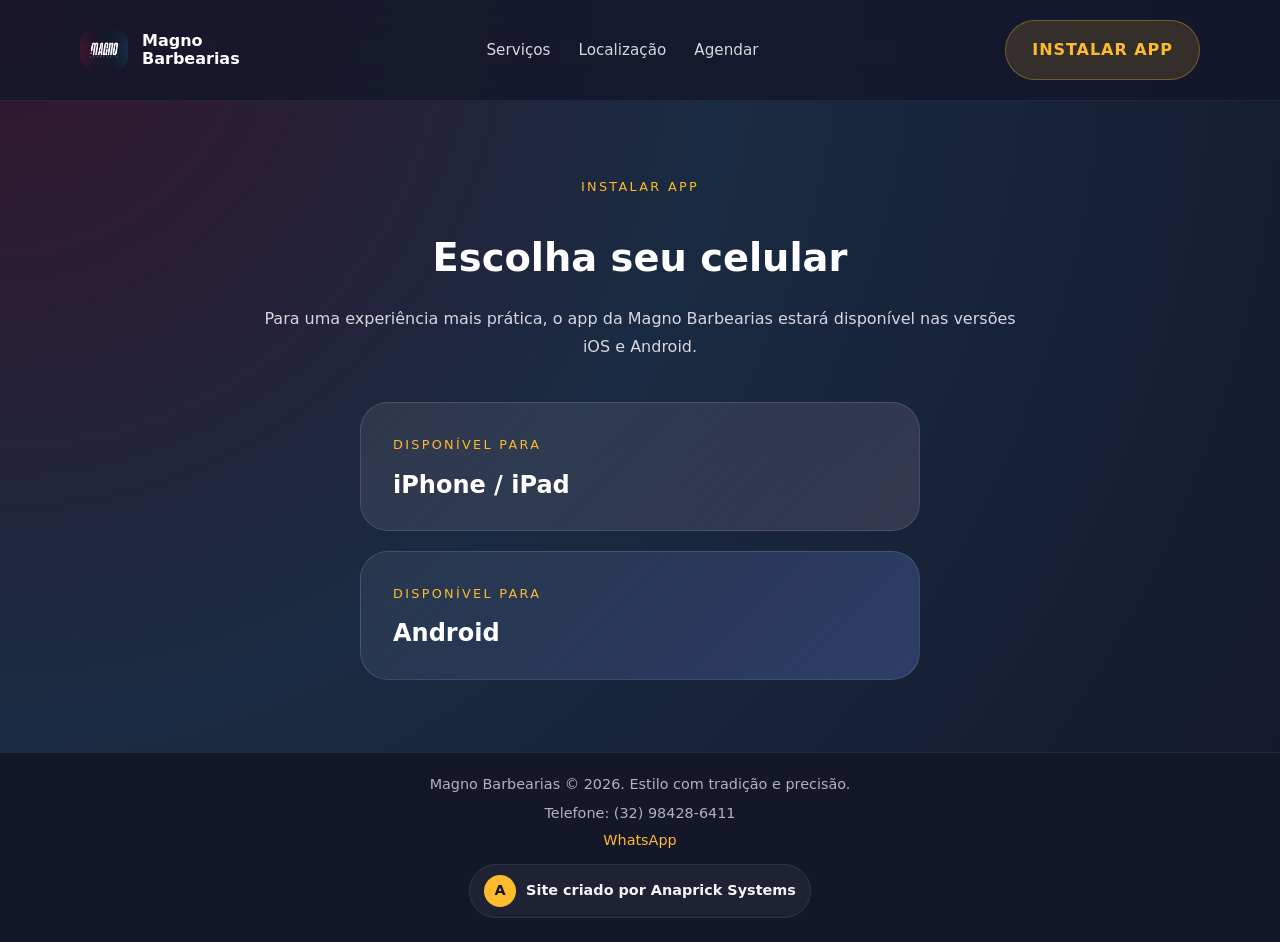
==== install.html @ ad115ac0 "Criação do js" ====
<!DOCTYPE html>
<html lang="pt-BR">
<head>
    <meta charset="UTF-8">
    <meta name="viewport" content="width=device-width, initial-scale=1.0">
    <title>Instalar App | Magno Barbearias</title>
    <link rel="stylesheet" href="styles.css">
</head>
<body>
    <header class="site-header">
        <div class="container header__inner">
            <a class="brand" href="index.html">
                <img src="img/Perfil Nome escuro.jpg" alt="Logo Magno Barbearias" class="brand__logo">
                <span>
                    <strong>Magno</strong><br>
                    Barbearias
                </span>
            </a>
            <nav class="nav">
                <a href="index.html#servicos">Serviços</a>
                <a href="index.html#localizacao">Localização</a>
                <a href="index.html#agenda">Agendar</a>
            </nav>
            <a class="button button--nav" href="install.html">Instalar App</a>
        </div>
    </header>

    <main class="container">
        <section class="section section--download">
            <div class="section__header section__header--center">
                <span class="eyebrow">Instalar App</span>
                <h2>Escolha seu celular</h2>
                <p>Para uma experiência mais prática, o app da Magno Barbearias estará disponível nas versões iOS e Android.</p>
            </div>
            <div class="download-grid single-column">
                <a class="download-card download-card--apple" href="#" target="_blank" rel="noreferrer noopener">
                    <span>Disponível para</span>
                    <strong>iPhone / iPad</strong>
                </a>
                <a class="download-card download-card--google" href="#" target="_blank" rel="noreferrer noopener">
                    <span>Disponível para</span>
                    <strong>Android</strong>
                </a>
            </div>
        </section>
    </main>

    <footer class="footer">
        <div class="container footer__content">
            <div class="footer__info">
                <p class="footer__text">Magno Barbearias © <span id="year">2026</span>. Estilo com tradição e precisão.</p>
                <div class="footer__contact">
                    <span>Telefone: (32) 98428-6411</span>
                    <a class="footer__link" href="https://wa.me/5532984286411" target="_blank" rel="noreferrer noopener">WhatsApp</a>
                </div>
            </div>
            <a class="made-by" href="https://anapricksystems.com" target="_blank" rel="noreferrer noopener">
                <span class="made-by__logo">A</span>
                <span>Site criado por Anaprick Systems</span>
            </a>
        </div>
    </footer>
</body>
</html>
---- styles.css ----
* {
    box-sizing: border-box;
}

html,
body {
    margin: 0;
    padding: 0;
    min-height: 100%;
    font-family: "Inter", system-ui, -apple-system, BlinkMacSystemFont, "Segoe UI", sans-serif;
    color: #f6f4f8;
    background: radial-gradient(circle at top left, #34162d 0%, #192b42 45%, #14162a 100%);
}

body {
    line-height: 1.6;
}

a {
    color: inherit;
    text-decoration: none;
}

button,
input,
select,
textarea {
    font: inherit;
}

.container {
    width: min(1120px, calc(100% - 32px));
    margin: 0 auto;
}

.site-header {
    position: sticky;
    top: 0;
    z-index: 20;
    backdrop-filter: blur(18px);
    background: rgba(20, 22, 42, 0.82);
    border-bottom: 1px solid rgba(255, 255, 255, 0.06);
}

.header__inner {
    display: flex;
    align-items: center;
    justify-content: space-between;
    gap: 24px;
    padding: 20px 0;
}

.brand {
    display: inline-flex;
    align-items: center;
    gap: 14px;
    color: #fff;
    font-weight: 700;
    line-height: 1.1;
}

.brand__logo {
    width: 48px;
    height: 48px;
    border-radius: 18px;
    display: grid;
    place-items: center;
    color: #14162a;
    font-size: 1.25rem;
}

.nav {
    display: flex;
    align-items: center;
    gap: 28px;
    font-size: 0.95rem;
    color: #d9d6e0;
}

.nav a {
    transition: color 0.2s ease;
}

.nav a:hover {
    color: #fdbb2d;
}

.button--nav {
    padding: 12px 20px;
    background: rgba(253, 187, 45, 0.14);
    color: #fdbb2d;
    border: 1px solid rgba(253, 187, 45, 0.32);
    border-radius: 999px;
    font-weight: 700;
}

.hero {
    position: relative;
    padding: 96px 0 72px;
    overflow: hidden;
}

.hero__overlay {
    position: absolute;
    inset: 0;
    background: radial-gradient(circle at top left, rgba(255, 187, 45, 0.16), transparent 35%),
                radial-gradient(circle at bottom right, rgba(255, 255, 255, 0.08), transparent 28%),
                linear-gradient(180deg, rgba(20, 22, 42, 0.92), rgba(18, 17, 36, 0.96));
    z-index: 0;
}

.hero__content {
    position: relative;
    display: grid;
    grid-template-columns: 1.25fr 0.95fr;
    gap: 32px;
    align-items: center;
    min-height: 520px;
    z-index: 1;
}

.hero__copy {
    max-width: 620px;
}

.hero__copy h1 {
    margin: 0 0 20px;
    font-size: clamp(3rem, 5vw, 4.5rem);
    line-height: 0.95;
}

.hero__text {
    margin: 0 0 32px;
    color: #d9d6e0;
    font-size: 1.05rem;
    max-width: 560px;
}

.hero__actions {
    display: flex;
    flex-wrap: wrap;
    gap: 16px;
}

.button {
    display: inline-flex;
    align-items: center;
    justify-content: center;
    padding: 16px 26px;
    border-radius: 999px;
    text-transform: uppercase;
    font-weight: 700;
    letter-spacing: 0.06em;
    transition: transform 0.2s ease, box-shadow 0.2s ease, background 0.2s ease;
}

.button:hover {
    transform: translateY(-2px);
}

.button--primary {
    background: #fdbb2d;
    color: #14162a;
    box-shadow: 0 20px 40px rgba(253, 187, 45, 0.22);
}

.button--secondary {
    background: rgba(255,255,255,0.08);
    border: 1px solid rgba(255,255,255,0.18);
    color: #fff;
}

.button--large {
    min-width: 220px;
}

.hero__highlights {
    display: grid;
    gap: 20px;
}

.highlight-card {
    padding: 28px;
    border-radius: 24px;
    background: rgba(255,255,255,0.06);
    border: 1px solid rgba(255,255,255,0.12);
}

.highlight__label {
    display: inline-flex;
    padding: 8px 14px;
    border-radius: 999px;
    background: rgba(253, 187, 45, 0.12);
    color: #fdbb2d;
    text-transform: uppercase;
    letter-spacing: 0.12em;
    font-size: 0.75rem;
    margin-bottom: 14px;
}

.highlight-card p {
    margin: 0;
    color: #d9d6e0;
    line-height: 1.8;
}

.eyebrow {
    display: inline-block;
    margin-bottom: 18px;
    color: #fdbb2d;
    letter-spacing: 0.18em;
    text-transform: uppercase;
    font-size: 0.8rem;
}

.eyebrow--small {
    margin-bottom: 10px;
    font-size: 0.72rem;
}

.section {
    padding: 72px 0;
}

/* .section--dark {
    background: linear-gradient(180deg, rgba(20,22,42,0.96), rgba(20,22,42,0.99));
} */

.section--cta {
    padding: 72px 0 88px;
}

.section__header {
    max-width: 760px;
    margin-bottom: 40px;
}

.section__header--center {
    margin-left: auto;
    margin-right: auto;
    text-align: center;
}

.about-grid,
.team-grid {
    display: grid;
    gap: 24px;
}

.about-grid {
    grid-template-columns: repeat(2, minmax(0, 1fr));
}

.hours-layout {
    display: grid;
    grid-template-columns: minmax(0, 1fr) minmax(320px, 560px);
    gap: 32px;
    align-items: center;
}

.hours-layout__content {
    margin-bottom: 0;
}

.hours-card {
    max-width: none;
    padding: 28px;
    background: rgba(255,255,255,0.06);
}

.hours-card__header {
    display: flex;
    align-items: center;
    justify-content: space-between;
    gap: 12px;
    margin-bottom: 20px;
    padding-bottom: 16px;
    border-bottom: 1px solid rgba(255,255,255,0.12);
}

.hours-card__badge {
    display: inline-flex;
    align-items: center;
    justify-content: center;
    padding: 8px 12px;
    border-radius: 999px;
    background: rgba(253, 187, 45, 0.16);
    color: #fdbb2d;
    font-size: 0.8rem;
    font-weight: 700;
    letter-spacing: 0.12em;
    text-transform: uppercase;
}

.hours-card__header p {
    margin: 0;
    color: #d9d6e0;
    font-size: 0.95rem;
}

.hours-list {
    list-style: none;
    margin: 0;
    padding: 0;
    display: grid;
    gap: 12px;
}

.hours-list li {
    display: flex;
    align-items: center;
    justify-content: space-between;
    gap: 16px;
    padding: 12px 14px;
    border-radius: 16px;
    background: rgba(255,255,255,0.04);
    border: 1px solid rgba(255,255,255,0.08);
}

.hours-list span {
    color: #f6f4f8;
    font-weight: 600;
}

.hours-list strong {
    color: #fdbb2d;
    font-weight: 700;
}

.gallery-grid {
    display: grid;
    grid-template-columns: repeat(4, minmax(0, 1fr));
    gap: 20px;
}

.gallery-item {
    min-height: 220px;
    border-radius: 24px;
    background: linear-gradient(135deg, rgba(253, 187, 45, 0.16), rgba(255,255,255,0.06));
    border: 1px solid rgba(255,255,255,0.12);
    display: grid;
    place-items: center;
    color: #f6f4f8;
    font-weight: 700;
    letter-spacing: 0.05em;
    text-transform: uppercase;
}

.team-grid {
    grid-template-columns: repeat(3, minmax(0, 1fr));
}

.team-card {
    text-align: center;
}

.team-avatar {
    width: 84px;
    height: 84px;
    margin: 0 auto 20px;
    border-radius: 50%;
    background: #fdbb2d;
    color: #14162a;
    display: grid;
    place-items: center;
    font-size: 1.5rem;
    font-weight: 800;
}

.team-card h3 {
    margin-bottom: 10px;
}

.team-card p {
    color: #c8c4d6;
}

.section__header--wide {
    max-width: 840px;
}

.section__header h2 {
    margin: 12px 0 16px;
    font-size: clamp(2rem, 3vw, 2.85rem);
    color: #fff;
}

.section__header p {
    margin: 0;
    color: #d9d6e0;
    line-height: 1.8;
}

.grid {
    display: grid;
    gap: 24px;
}

.grid--3 {
    grid-template-columns: repeat(3, minmax(0, 1fr));
}

.card {
    background: rgba(255,255,255,0.05);
    border: 1px solid rgba(255,255,255,0.11);
    border-radius: 28px;
    padding: 32px;
    min-height: 220px;
    transition: transform 0.2s ease, border-color 0.2s ease;
}

.card:hover {
    transform: translateY(-6px);
    border-color: rgba(253,187,45,0.35);
}

.card h3 {
    margin-top: 0;
    margin-bottom: 14px;
    font-size: 1.35rem;
    color: #fff;
}

.card p {
    margin: 0;
    color: #c8c4d6;
    line-height: 1.8;
}

.location-grid {
    display: grid;
    grid-template-columns: minmax(0, 0.95fr) minmax(320px, 1.15fr);
    gap: 24px;
    align-items: stretch;
}

.location-card,
.map-card,
.cta-card {
    background: rgba(255,255,255,0.06);
    border: 1px solid rgba(255,255,255,0.12);
    border-radius: 28px;
    padding: 32px;
}

.location-card {
    display: flex;
    flex-direction: column;
    justify-content: space-between;
    gap: 20px;
}

.location-card h3 {
    margin-top: 0;
    margin-bottom: 12px;
    color: #fdbb2d;
}

.location-card p {
    margin: 0;
    color: #d9d6e0;
    line-height: 1.8;
}

.location-meta {
    display: grid;
    gap: 16px;
}

.location-meta strong {
    display: block;
    color: #fff;
    margin-bottom: 6px;
}

.location-meta span {
    color: #c8c4d6;
    line-height: 1.7;
}

.button--small {
    width: fit-content;
    padding: 12px 18px;
    font-size: 0.85rem;
}

.map-card {
    padding: 0;
    overflow: hidden;
}

.map-link {
    display: block;
    width: 100%;
    height: 100%;
}

.map-iframe {
    width: 100%;
    min-height: 340px;
    border: 0;
    display: block;
    border-radius: 20px;
}

.map-card:hover {
    border-color: rgba(253,187,45,0.35);
}

.nav a.active {
    color: #fdbb2d;
}

.download-grid {
    display: grid;
    grid-template-columns: repeat(2, minmax(0, 1fr));
    gap: 20px;
    margin-top: 24px;
}

.download-grid.single-column {
    grid-template-columns: minmax(0, 560px);
    justify-content: center;
}

.download-card {
    display: grid;
    gap: 16px;
    padding: 32px;
    border-radius: 28px;
    background: rgba(255,255,255,0.06);
    border: 1px solid rgba(255,255,255,0.12);
    transition: transform 0.2s ease, border-color 0.2s ease, background 0.2s ease;
    color: #fff;
    text-decoration: none;
}

.download-card:hover {
    transform: translateY(-6px);
    border-color: rgba(253,187,45,0.35);
    background: rgba(253,187,45,0.08);
}

.download-card span {
    color: #fdbb2d;
    text-transform: uppercase;
    letter-spacing: 0.18em;
    font-size: 0.8rem;
}

.download-card strong {
    font-size: 1.5rem;
    line-height: 1.1;
}

.download-card--apple {
    background: linear-gradient(135deg, rgba(255,255,255,0.08), rgba(60,63,86,0.8));
}

.download-card--google {
    background: linear-gradient(135deg, rgba(255,255,255,0.06), rgba(50,67,113,0.85));
}

.section--download {
    /* background: linear-gradient(180deg, rgba(20,22,42,0.96), rgba(18,17,36,0.98)); */
    padding-top: 72px;
    padding-bottom: 72px;
}

.cta-card {
    display: grid;
    gap: 24px;
}

.cta-actions {
    display: flex;
    flex-wrap: wrap;
    gap: 18px;
}

.small-text {
    margin-top: 20px;
    color: #b4b0c1;
    text-align: center;
}

.footer {
    padding: 20px 0 24px;
    background: #14162a;
    border-top: 1px solid rgba(255,255,255,0.08);
}

.footer__content {
    display: flex;
    flex-direction: column;
    align-items: center;
    justify-content: center;
    gap: 12px;
    color: #b4b0c1;
    text-align: center;
}

.footer__info {
    display: flex;
    flex-direction: column;
    align-items: center;
    gap: 6px;
}

.footer__text,
.footer__contact {
    margin: 0;
    font-size: 0.9rem;
}

.footer__contact {
    display: flex;
    flex-direction: column;
    align-items: center;
    gap: 4px;
}

.footer__link {
    color: #fdbb2d;
}

.made-by {
    display: inline-flex;
    align-items: center;
    justify-content: center;
    gap: 10px;
    color: #f6f4f8;
    font-size: 0.9rem;
    font-weight: 600;
    text-decoration: none;
    padding: 10px 14px;
    border-radius: 999px;
    background: rgba(255,255,255,0.05);
    border: 1px solid rgba(255,255,255,0.08);
    transition: transform 0.2s ease, background 0.2s ease;
}

.made-by:hover {
    transform: translateY(-2px);
    background: rgba(253, 187, 45, 0.12);
}

.made-by__logo {
    width: 32px;
    height: 32px;
    display: grid;
    place-items: center;
    background: #fdbb2d;
    color: #14162a;
    border-radius: 50%;
    font-weight: 800;
}

@media (max-width: 960px) {
    .hero__content,
    .location-grid,
    .footer__content {
        grid-template-columns: 1fr;
    }

    .hero__content {
        grid-template-columns: 1fr;
    }
}

@media (max-width: 760px) {
    .header__inner {
        flex-direction: column;
        align-items: stretch;
    }

    .nav {
        justify-content: space-between;
        flex-wrap: wrap;
        gap: 12px;
    }
}

@media (max-width: 640px) {
    .container {
        width: calc(100% - 24px);
    }

    .button,
    .button--nav {
        width: 100%;
    }

    .hero {
        padding-top: 64px;
    }

    .section {
        padding: 56px 0;
    }

    .section__header h2 {
        font-size: 2rem;
    }
}
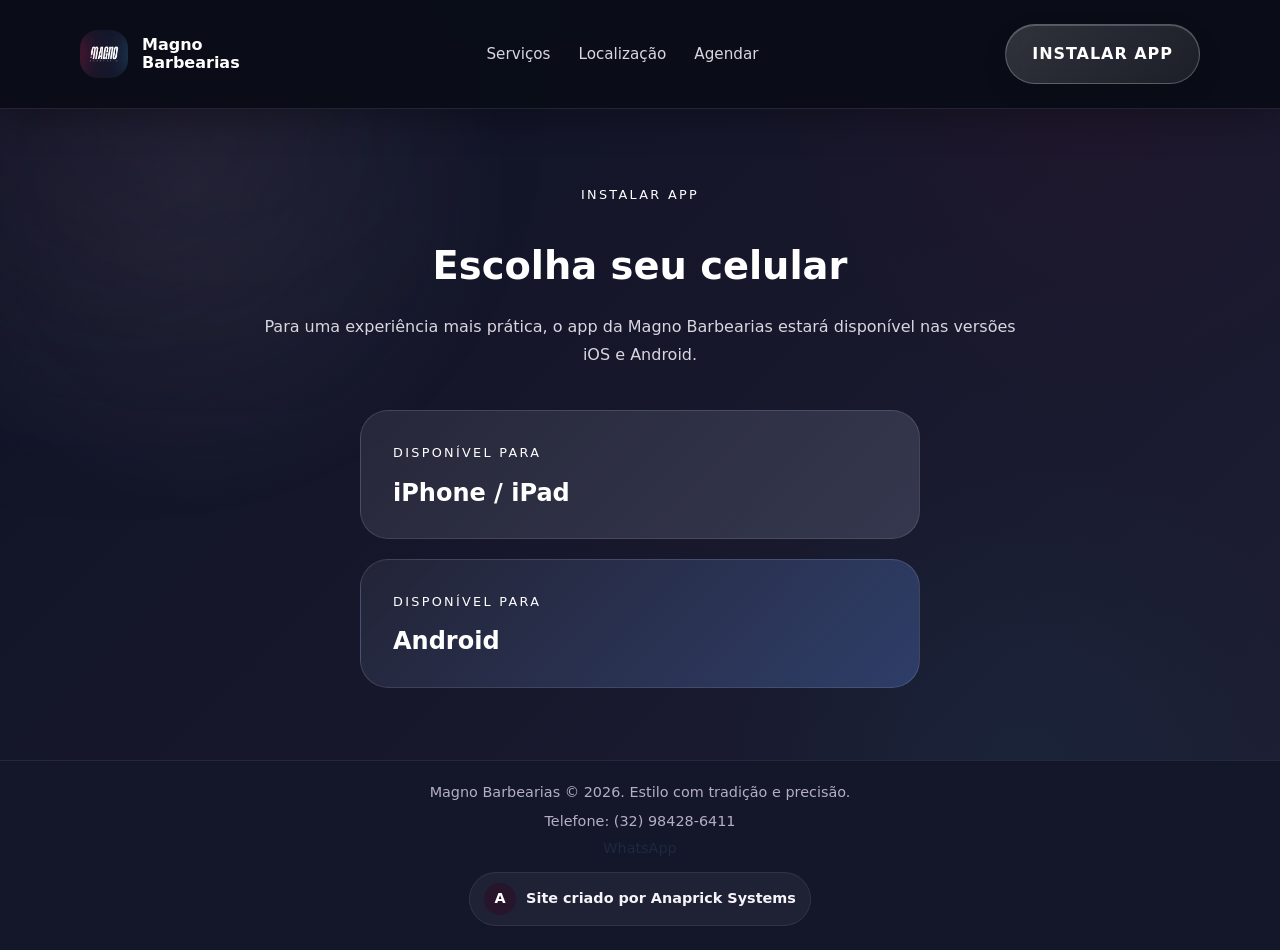
==== commit 22f06566: "Inserção de imagens" ====
--- a/install.html
+++ b/install.html
@@ -33,11 +33,11 @@
                 <p>Para uma experiência mais prática, o app da Magno Barbearias estará disponível nas versões iOS e Android.</p>
             </div>
             <div class="download-grid single-column">
-                <a class="download-card download-card--apple" href="#" target="_blank" rel="noreferrer noopener">
+                <a class="download-card download-card--apple" href="https://apps.apple.com/br/app/appbarber-cliente/id6450795073" target="_blank" rel="noreferrer noopener">
                     <span>Disponível para</span>
                     <strong>iPhone / iPad</strong>
                 </a>
-                <a class="download-card download-card--google" href="#" target="_blank" rel="noreferrer noopener">
+                <a class="download-card download-card--google" href="" target="_blank" rel="noreferrer noopener">
                     <span>Disponível para</span>
                     <strong>Android</strong>
                 </a>
--- a/styles.css
+++ b/styles.css
@@ -2,18 +2,68 @@
     box-sizing: border-box;
 }
 
-html,
+html {
+    scroll-behavior: smooth;
+}
+
+:root {
+    --scroll-y: 0px;
+    --scroll-progress: 0;
+}
+
 body {
     margin: 0;
     padding: 0;
     min-height: 100%;
     font-family: "Inter", system-ui, -apple-system, BlinkMacSystemFont, "Segoe UI", sans-serif;
     color: #f6f4f8;
-    background: radial-gradient(circle at top left, #34162d 0%, #192b42 45%, #14162a 100%);
-}
-
-body {
     line-height: 1.6;
+    overflow-x: hidden;
+    position: relative;
+    background:
+        radial-gradient(circle at 15% 20%, rgba(255,255,255,0.08), transparent 24%),
+        radial-gradient(circle at 85% 10%, rgba(39,21,44,0.5), transparent 24%),
+        radial-gradient(circle at 80% 80%, rgba(26,43,66,0.5), transparent 24%),
+        linear-gradient(135deg, #0f1426 0%, #15162a 40%, #1e1f34 100%);
+}
+
+body::before,
+body::after {
+    content: "";
+    position: fixed;
+    width: 34vw;
+    height: 34vw;
+    border-radius: 50%;
+    filter: blur(110px);
+    opacity: 0.34;
+    pointer-events: none;
+    z-index: 0;
+    animation: drift 16s ease-in-out infinite alternate;
+}
+
+body::after {
+    content: "";
+    position: fixed;
+    inset: 0;
+    background-image: linear-gradient(rgba(255,255,255,0.05) 1px, transparent 1px), linear-gradient(90deg, rgba(255,255,255,0.05) 1px, transparent 1px);
+    background-size: 36px 36px;
+    mask-image: linear-gradient(180deg, rgba(0,0,0,0.85), transparent);
+    opacity: 0.18;
+    pointer-events: none;
+    z-index: 0;
+}
+
+body::before {
+    top: -10vw;
+    left: -8vw;
+    background: #27152c;
+}
+
+body::after {
+    right: -10vw;
+    bottom: -10vw;
+    background: #1a2b42;
+    animation-duration: 20s;
 }
 
 a {
@@ -31,15 +81,29 @@
 .container {
     width: min(1120px, calc(100% - 32px));
     margin: 0 auto;
+    position: relative;
+    z-index: 1;
 }
 
 .site-header {
     position: sticky;
     top: 0;
-    z-index: 20;
-    backdrop-filter: blur(18px);
-    background: rgba(20, 22, 42, 0.82);
-    border-bottom: 1px solid rgba(255, 255, 255, 0.06);
+    left: 0;
+    right: 0;
+    width: 100%;
+    z-index: 50;
+    padding-top: 0;
+    backdrop-filter: blur(20px);
+    background: rgba(10, 13, 24, 0.95);
+    border-bottom: 1px solid rgba(255, 255, 255, 0.1);
+    box-shadow: 0 8px 36px rgba(0, 0, 0, 0.28);
+    transition: background 0.3s ease, box-shadow 0.3s ease, transform 0.3s ease;
+}
+
+.site-header.is-scrolled {
+    background: rgba(8, 10, 20, 0.94);
+    box-shadow: 0 14px 42px rgba(0, 0, 0, 0.34);
+    transform: translateY(2px);
 }
 
 .header__inner {
@@ -47,7 +111,11 @@
     align-items: center;
     justify-content: space-between;
     gap: 24px;
-    padding: 20px 0;
+    padding: 24px 0;
+    width: min(1120px, calc(100% - 32px));
+    margin: 0 auto;
+    position: relative;
+    z-index: 1;
 }
 
 .brand {
@@ -63,10 +131,16 @@
     width: 48px;
     height: 48px;
     border-radius: 18px;
-    display: grid;
-    place-items: center;
-    color: #14162a;
-    font-size: 1.25rem;
+    object-fit: cover;
+    display: block;
+    animation: float 4.2s ease-in-out infinite;
+    transition: transform 0.3s ease, box-shadow 0.3s ease;
+}
+
+.brand:hover .brand__logo,
+.site-header.is-scrolled .brand__logo {
+    transform: rotate(6deg) scale(1.04);
+    box-shadow: 0 12px 24px rgba(39, 21, 44, 0.28);
 }
 
 .nav {
@@ -78,32 +152,65 @@
 }
 
 .nav a {
-    transition: color 0.2s ease;
+    transition: color 0.2s ease, transform 0.2s ease;
 }
 
 .nav a:hover {
-    color: #fdbb2d;
+    color: #ffffff;
+    transform: translateY(-1px);
 }
 
 .button--nav {
     padding: 12px 20px;
-    background: rgba(253, 187, 45, 0.14);
-    color: #fdbb2d;
-    border: 1px solid rgba(253, 187, 45, 0.32);
+    background: linear-gradient(135deg, rgba(255,255,255,0.16), rgba(255,255,255,0.08));
+    color: #ffffff;
+    border: 1px solid rgba(255, 255, 255, 0.24);
     border-radius: 999px;
     font-weight: 700;
+    box-shadow: 0 10px 24px rgba(0, 0, 0, 0.14), inset 0 1px 0 rgba(255,255,255,0.2);
+    backdrop-filter: blur(10px);
 }
 
 .hero {
     position: relative;
     padding: 96px 0 72px;
     overflow: hidden;
+    isolation: isolate;
+}
+
+.hero::before,
+.hero::after {
+    content: "";
+    position: absolute;
+    border-radius: 50%;
+    filter: blur(60px);
+    opacity: 0.35;
+    pointer-events: none;
+    z-index: 0;
+    animation: drift 16s ease-in-out infinite alternate;
+}
+
+.hero::before {
+    width: 220px;
+    height: 220px;
+    top: 10%;
+    left: -40px;
+    background: rgba(255,255,255,0.12);
+}
+
+.hero::after {
+    width: 300px;
+    height: 300px;
+    right: -80px;
+    bottom: 10%;
+    background: rgba(39, 21, 44, 0.4);
+    animation-duration: 20s;
 }
 
 .hero__overlay {
     position: absolute;
     inset: 0;
-    background: radial-gradient(circle at top left, rgba(255, 187, 45, 0.16), transparent 35%),
+    background: radial-gradient(circle at top left, rgba(64, 20, 48, 0.16), transparent 35%),
                 radial-gradient(circle at bottom right, rgba(255, 255, 255, 0.08), transparent 28%),
                 linear-gradient(180deg, rgba(20, 22, 42, 0.92), rgba(18, 17, 36, 0.96));
     z-index: 0;
@@ -112,8 +219,8 @@
 .hero__content {
     position: relative;
     display: grid;
-    grid-template-columns: 1.25fr 0.95fr;
-    gap: 32px;
+    grid-template-columns: 1.15fr 0.95fr;
+    gap: 34px;
     align-items: center;
     min-height: 520px;
     z-index: 1;
@@ -121,6 +228,7 @@
 
 .hero__copy {
     max-width: 620px;
+    transition: transform 0.35s ease;
 }
 
 .hero__copy h1 {
@@ -140,6 +248,91 @@
     display: flex;
     flex-wrap: wrap;
     gap: 16px;
+}
+
+.hero__visual {
+    display: grid;
+    gap: 20px;
+}
+
+.hero__stage {
+    position: relative;
+    padding: 20px;
+    border-radius: 32px;
+    background: linear-gradient(135deg, rgba(255,255,255,0.14), rgba(255,255,255,0.06));
+    border: 1px solid rgba(255,255,255,0.16);
+    box-shadow: 0 24px 50px rgba(0, 0, 0, 0.28);
+    overflow: hidden;
+    transform: translate3d(0, calc(var(--scroll-y, 0px) * -0.02), 0);
+    transition: transform 0.35s ease;
+}
+
+.hero__orb {
+    position: absolute;
+    border-radius: 50%;
+    filter: blur(18px);
+    opacity: 0.65;
+}
+
+.hero__orb--one {
+    inset: auto auto 16px -20px;
+    width: 120px;
+    height: 120px;
+    background: rgba(255,255,255,0.24);
+}
+
+.hero__orb--two {
+    inset: 14px -30px auto auto;
+    width: 140px;
+    height: 140px;
+    background: rgba(39, 21, 44, 0.5);
+}
+
+.hero__portrait-card {
+    position: relative;
+    z-index: 1;
+    border-radius: 24px;
+    padding: 20px;
+    background: rgba(8, 10, 20, 0.82);
+    border: 1px solid rgba(255,255,255,0.12);
+    box-shadow: inset 0 1px 0 rgba(255,255,255,0.1);
+    transition: transform 0.35s ease;
+}
+
+.hero__logo-ring {
+    width: min(220px, 100%);
+    margin: 0 auto 18px;
+    padding: 12px;
+    border-radius: 50%;
+    background: linear-gradient(135deg, rgba(255,255,255,0.16), rgba(39,21,44,0.35));
+    box-shadow: 0 16px 36px rgba(0, 0, 0, 0.24);
+}
+
+.hero__logo-ring img {
+    width: 100%;
+    display: block;
+    border-radius: 50%;
+    object-fit: cover;
+    aspect-ratio: 1;
+}
+
+.hero__portrait-copy {
+    display: flex;
+    flex-direction: column;
+    gap: 4px;
+    margin-top: 16px;
+}
+
+.hero__portrait-copy span {
+    color: #d9d6e0;
+    font-size: 0.78rem;
+    text-transform: uppercase;
+    letter-spacing: 0.2em;
+}
+
+.hero__portrait-copy strong {
+    color: #ffffff;
+    font-size: 1.05rem;
 }
 
 .button {
@@ -155,13 +348,13 @@
 }
 
 .button:hover {
-    transform: translateY(-2px);
+    transform: translateY(-2px) scale(1.01);
 }
 
 .button--primary {
-    background: #fdbb2d;
-    color: #14162a;
-    box-shadow: 0 20px 40px rgba(253, 187, 45, 0.22);
+    background: linear-gradient(135deg, #27152c 0%, #1a2b42 100%);
+    color: #ffffff;
+    box-shadow: 0 20px 40px rgba(39, 21, 44, 0.22), inset 0 1px 0 rgba(255,255,255,0.16);
 }
 
 .button--secondary {
@@ -177,21 +370,39 @@
 .hero__highlights {
     display: grid;
     gap: 20px;
+    transition: transform 0.35s ease;
 }
 
 .highlight-card {
     padding: 28px;
     border-radius: 24px;
     background: rgba(255,255,255,0.06);
-    border: 1px solid rgba(255,255,255,0.12);
+    border: 1px solid rgba(255,255,255,0.14);
+    backdrop-filter: blur(10px);
+    box-shadow: 0 16px 40px rgba(0, 0, 0, 0.16), inset 0 1px 0 rgba(255,255,255,0.08);
+    position: relative;
+    overflow: hidden;
+}
+
+.highlight-card::before {
+    content: "";
+    position: absolute;
+    inset: 0;
+    background: linear-gradient(120deg, transparent 10%, rgba(255,255,255,0.12) 50%, transparent 90%);
+    transform: translateX(-100%);
+    transition: transform 0.8s ease;
+}
+
+.highlight-card:hover::before {
+    transform: translateX(100%);
 }
 
 .highlight__label {
     display: inline-flex;
     padding: 8px 14px;
     border-radius: 999px;
-    background: rgba(253, 187, 45, 0.12);
-    color: #fdbb2d;
+    background: rgba(255, 255, 255, 0.12);
+    color: #ffffff;
     text-transform: uppercase;
     letter-spacing: 0.12em;
     font-size: 0.75rem;
@@ -207,7 +418,7 @@
 .eyebrow {
     display: inline-block;
     margin-bottom: 18px;
-    color: #fdbb2d;
+    color: #ffffff;
     letter-spacing: 0.18em;
     text-transform: uppercase;
     font-size: 0.8rem;
@@ -266,6 +477,7 @@
     max-width: none;
     padding: 28px;
     background: rgba(255,255,255,0.06);
+    box-shadow: 0 18px 40px rgba(0, 0, 0, 0.14);
 }
 
 .hours-card__header {
@@ -284,12 +496,23 @@
     justify-content: center;
     padding: 8px 12px;
     border-radius: 999px;
-    background: rgba(253, 187, 45, 0.16);
-    color: #fdbb2d;
+    background: rgba(255, 255, 255, 0.12);
+    color: #ffffff;
     font-size: 0.8rem;
     font-weight: 700;
     letter-spacing: 0.12em;
     text-transform: uppercase;
+    transition: background 0.25s ease, color 0.25s ease;
+}
+
+.hours-card__badge.is-open {
+    background: rgba(76, 175, 80, 0.22);
+    color: #b8f5bd;
+}
+
+.hours-card__badge.is-closed {
+    background: rgba(255, 99, 99, 0.2);
+    color: #ffb3b3;
 }
 
 .hours-card__header p {
@@ -315,6 +538,13 @@
     border-radius: 16px;
     background: rgba(255,255,255,0.04);
     border: 1px solid rgba(255,255,255,0.08);
+    transition: background 0.25s ease, border-color 0.25s ease, transform 0.25s ease;
+}
+
+.hours-list li:hover {
+    background: rgba(255,255,255,0.12);
+    border-color: rgba(255,255,255,0.24);
+    transform: translateY(-2px);
 }
 
 .hours-list span {
@@ -323,27 +553,60 @@
 }
 
 .hours-list strong {
-    color: #fdbb2d;
+    color: #ffffff;
     font-weight: 700;
 }
 
-.gallery-grid {
-    display: grid;
-    grid-template-columns: repeat(4, minmax(0, 1fr));
-    gap: 20px;
-}
-
-.gallery-item {
-    min-height: 220px;
-    border-radius: 24px;
-    background: linear-gradient(135deg, rgba(253, 187, 45, 0.16), rgba(255,255,255,0.06));
+.gallery-viewport {
+    position: relative;
+    overflow: hidden;
+    border-radius: 22px;
+    padding: 10px 0;
     border: 1px solid rgba(255,255,255,0.12);
-    display: grid;
-    place-items: center;
-    color: #f6f4f8;
-    font-weight: 700;
-    letter-spacing: 0.05em;
-    text-transform: uppercase;
+    background: linear-gradient(135deg, rgba(255,255,255,0.08), rgba(255,255,255,0.03));
+    box-shadow: 0 16px 40px rgba(0, 0, 0, 0.2);
+}
+
+.gallery-track {
+    display: flex;
+    width: max-content;
+    gap: 12px;
+    animation: gallery-scroll 20s linear infinite;
+    will-change: transform;
+}
+
+.gallery-set {
+    display: flex;
+    gap: 12px;
+    flex-shrink: 0;
+}
+
+.gallery-card {
+    flex: 0 0 auto;
+    width: clamp(120px, 16vw, 180px);
+    aspect-ratio: 1 / 1;
+    border-radius: 16px;
+    overflow: hidden;
+    border: 1px solid rgba(255,255,255,0.14);
+    background: rgba(255,255,255,0.05);
+    box-shadow: 0 8px 20px rgba(0, 0, 0, 0.16);
+    transition: transform 0.3s ease, box-shadow 0.3s ease;
+}
+
+.gallery-card img {
+    width: 100%;
+    height: 100%;
+    display: block;
+    object-fit: cover;
+}
+
+.gallery-card:hover {
+    transform: translateY(-4px) scale(1.02);
+    box-shadow: 0 16px 36px rgba(0, 0, 0, 0.24);
+}
+
+.gallery-viewport:hover .gallery-track {
+    animation-play-state: paused;
 }
 
 .team-grid {
@@ -352,19 +615,39 @@
 
 .team-card {
     text-align: center;
+    transition: transform 0.3s ease, box-shadow 0.3s ease, border-color 0.3s ease;
+    position: relative;
+    overflow: hidden;
+    transform-origin: center;
+    transform: scale(1);
+}
+
+.team-card.card:hover {
+    transform: translateY(-10px) scale(1.08);
+    box-shadow: 0 24px 60px rgba(0, 0, 0, 0.28);
+    border-color: rgba(255,255,255,0.32);
+    z-index: 2;
 }
 
 .team-avatar {
-    width: 84px;
-    height: 84px;
+    width: 96px;
+    height: 96px;
     margin: 0 auto 20px;
     border-radius: 50%;
-    background: #fdbb2d;
-    color: #14162a;
+    overflow: hidden;
+    border: 3px solid rgba(255,255,255,0.2);
+    background: linear-gradient(135deg, #27152c 0%, #1a2b42 100%);
+    box-shadow: 0 14px 30px rgba(0, 0, 0, 0.18);
     display: grid;
     place-items: center;
-    font-size: 1.5rem;
-    font-weight: 800;
+}
+
+.team-avatar img {
+    width: 100%;
+    height: 100%;
+    object-fit: cover;
+    object-position: center top;
+    display: block;
 }
 
 .team-card h3 {
@@ -402,16 +685,61 @@
 
 .card {
     background: rgba(255,255,255,0.05);
-    border: 1px solid rgba(255,255,255,0.11);
+    border: 1px solid rgba(255,255,255,0.12);
     border-radius: 28px;
     padding: 32px;
     min-height: 220px;
-    transition: transform 0.2s ease, border-color 0.2s ease;
+    transition: transform 0.3s ease, border-color 0.3s ease, box-shadow 0.3s ease, background 0.3s ease;
+    backdrop-filter: blur(10px);
+    position: relative;
+    overflow: hidden;
+    box-shadow: inset 0 1px 0 rgba(255,255,255,0.06);
+}
+
+.card::after {
+    content: "";
+    position: absolute;
+    inset: auto -30% -40% auto;
+    width: 140px;
+    height: 140px;
+    background: radial-gradient(circle, rgba(255,255,255,0.12), transparent 70%);
+    pointer-events: none;
 }
 
 .card:hover {
-    transform: translateY(-6px);
-    border-color: rgba(253,187,45,0.35);
+    transform: translateY(-6px) scale(1.01);
+    border-color: rgba(255,255,255,0.22);
+    box-shadow: 0 18px 44px rgba(0, 0, 0, 0.22);
+}
+
+.card.card--premium,
+.about-card.card {
+    transform: scale(1);
+    transform-origin: center;
+}
+
+.card.card--premium:hover,
+.about-card.card:hover,
+.location-card.card:hover {
+    transform: translateY(-10px) scale(1.08);
+    background: linear-gradient(135deg, rgba(255,255,255,0.16), rgba(255,255,255,0.08));
+    border-color: rgba(255,255,255,0.3);
+    box-shadow: 0 24px 60px rgba(0, 0, 0, 0.28);
+    z-index: 2;
+}
+
+.card.card--premium:hover h3,
+.card.card--premium:hover p,
+.about-card.card:hover h3,
+.about-card.card:hover p,
+.location-card.card:hover h3,
+.location-card.card:hover p,
+.location-card.card:hover span {
+    color: #ffffff;
+}
+
+.card, .highlight-card, .gallery-item, .team-card, .location-card, .map-card, .cta-card {
+    will-change: transform, opacity;
 }
 
 .card h3 {
@@ -453,7 +781,7 @@
 .location-card h3 {
     margin-top: 0;
     margin-bottom: 12px;
-    color: #fdbb2d;
+    color: #ffffff;
 }
 
 .location-card p {
@@ -504,11 +832,11 @@
 }
 
 .map-card:hover {
-    border-color: rgba(253,187,45,0.35);
+    border-color: rgba(39, 21, 44, 0.35);
 }
 
 .nav a.active {
-    color: #fdbb2d;
+    color: #ffffff;
 }
 
 .download-grid {
@@ -537,12 +865,12 @@
 
 .download-card:hover {
     transform: translateY(-6px);
-    border-color: rgba(253,187,45,0.35);
-    background: rgba(253,187,45,0.08);
+    border-color: rgba(39, 21, 44, 0.35);
+    background: rgba(39, 21, 44, 0.08);
 }
 
 .download-card span {
-    color: #fdbb2d;
+    color: #ffffff;
     text-transform: uppercase;
     letter-spacing: 0.18em;
     font-size: 0.8rem;
@@ -588,6 +916,8 @@
     padding: 20px 0 24px;
     background: #14162a;
     border-top: 1px solid rgba(255,255,255,0.08);
+    position: relative;
+    z-index: 1;
 }
 
 .footer__content {
@@ -621,7 +951,7 @@
 }
 
 .footer__link {
-    color: #fdbb2d;
+    color: #1a2b42;
 }
 
 .made-by {
@@ -642,7 +972,7 @@
 
 .made-by:hover {
     transform: translateY(-2px);
-    background: rgba(253, 187, 45, 0.12);
+    background: rgba(39, 21, 44, 0.12);
 }
 
 .made-by__logo {
@@ -650,10 +980,49 @@
     height: 32px;
     display: grid;
     place-items: center;
-    background: #fdbb2d;
-    color: #14162a;
+    background: #27152c;
+    color: #ffffff;
     border-radius: 50%;
     font-weight: 800;
+}
+
+@keyframes float {
+    0%,
+    100% {
+        transform: translateY(0px);
+    }
+    50% {
+        transform: translateY(-6px);
+    }
+}
+
+@keyframes gallery-scroll {
+    from {
+        transform: translateX(0);
+    }
+    to {
+        transform: translateX(calc(-50% - 6px));
+    }
+}
+
+@keyframes drift {
+    0% {
+        transform: translate3d(0, 0, 0) scale(1);
+    }
+    100% {
+        transform: translate3d(24px, -20px, 0) scale(1.08);
+    }
+}
+
+.reveal {
+    opacity: 0;
+    transform: translateY(28px) scale(0.98);
+    transition: opacity 0.8s ease, transform 0.8s cubic-bezier(0.2, 0.8, 0.2, 1);
+}
+
+.reveal.is-visible {
+    opacity: 1;
+    transform: translateY(0) scale(1);
 }
 
 @media (max-width: 960px) {
@@ -666,6 +1035,18 @@
     .hero__content {
         grid-template-columns: 1fr;
     }
+
+    .hero__visual {
+        max-width: 680px;
+    }
+
+    .gallery-viewport {
+        height: min(38vh, 280px);
+    }
+
+    .gallery-card {
+        width: min(20vh, 150px);
+    }
 }
 
 @media (max-width: 760px) {
@@ -702,4 +1083,12 @@
     .section__header h2 {
         font-size: 2rem;
     }
-}
+
+    .gallery-viewport {
+        height: min(34vh, 240px);
+    }
+
+    .gallery-card {
+        width: min(18vh, 130px);
+    }
+}
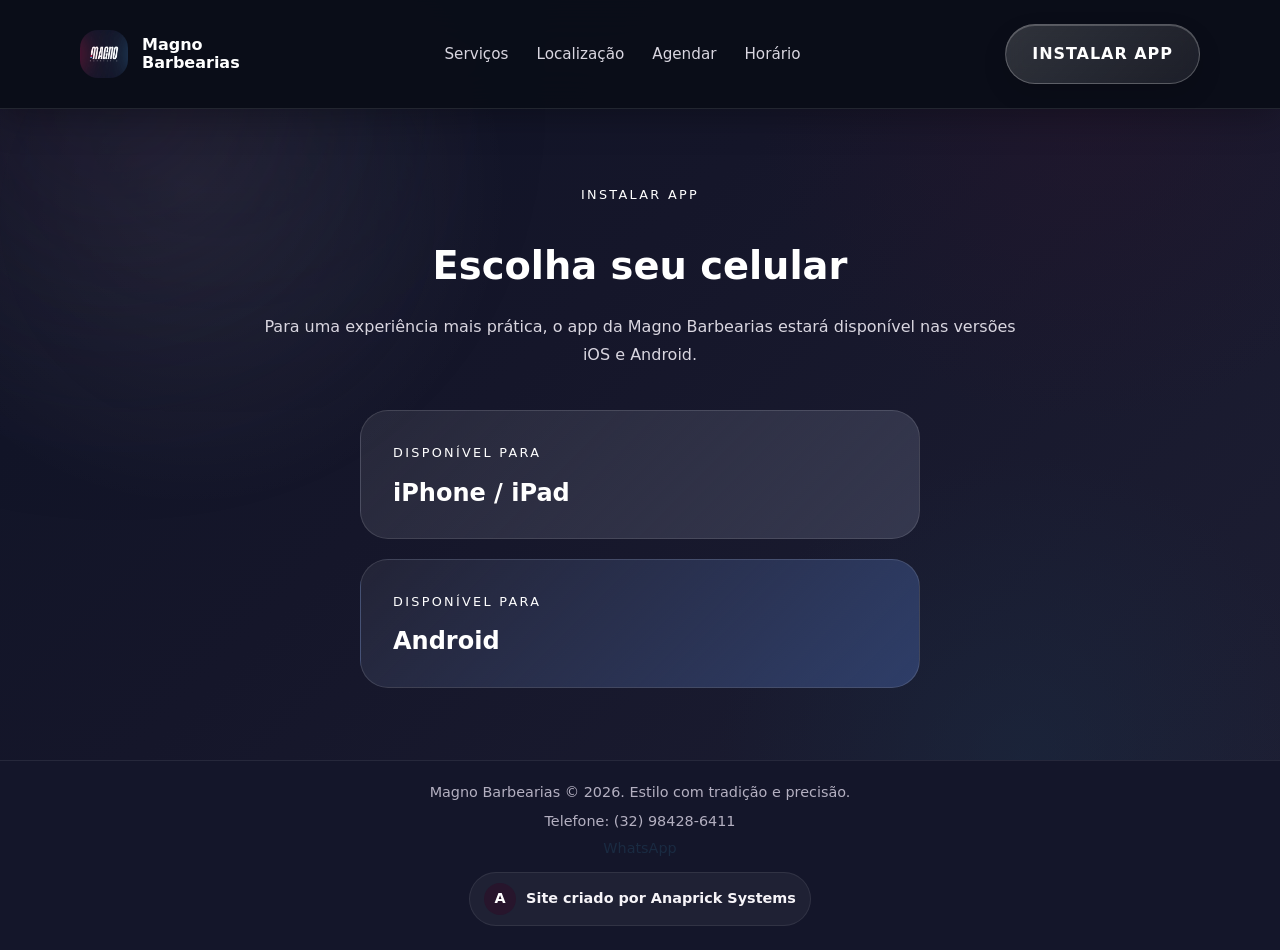
==== commit 3a8b62fa: "Textos atualizados" ====
--- a/install.html
+++ b/install.html
@@ -20,8 +20,9 @@
                 <a href="index.html#servicos">Serviços</a>
                 <a href="index.html#localizacao">Localização</a>
                 <a href="index.html#agenda">Agendar</a>
+                <a href="index.html#horario">Horário</a>
             </nav>
-            <a class="button button--nav" href="install.html">Instalar App</a>
+            <a class="button button--nav" href="/install">Instalar App</a>
         </div>
     </header>
 
@@ -37,7 +38,7 @@
                     <span>Disponível para</span>
                     <strong>iPhone / iPad</strong>
                 </a>
-                <a class="download-card download-card--google" href="" target="_blank" rel="noreferrer noopener">
+                <a class="download-card download-card--google" href="https://play.google.com/store/apps/details?id=com.magno.barbearias" target="_blank" rel="noreferrer noopener">
                     <span>Disponível para</span>
                     <strong>Android</strong>
                 </a>
--- a/styles.css
+++ b/styles.css
@@ -1028,6 +1028,7 @@
 @media (max-width: 960px) {
     .hero__content,
     .location-grid,
+    .hours-layout,
     .footer__content {
         grid-template-columns: 1fr;
     }
@@ -1038,6 +1039,17 @@
 
     .hero__visual {
         max-width: 680px;
+    }
+
+    .hero__actions {
+        flex-direction: column;
+        align-items: stretch;
+    }
+
+    .about-grid,
+    .team-grid,
+    .grid--3 {
+        grid-template-columns: 1fr;
     }
 
     .gallery-viewport {
@@ -1053,6 +1065,12 @@
     .header__inner {
         flex-direction: column;
         align-items: stretch;
+        gap: 16px;
+        padding: 18px 0;
+    }
+
+    .brand {
+        justify-content: center;
     }
 
     .nav {
@@ -1060,6 +1078,10 @@
         flex-wrap: wrap;
         gap: 12px;
     }
+
+    .button--nav {
+        width: 100%;
+    }
 }
 
 @media (max-width: 640px) {
@@ -1068,27 +1090,78 @@
     }
 
     .button,
-    .button--nav {
+    .button--nav,
+    .button--large {
         width: 100%;
+        min-width: 0;
     }
 
     .hero {
-        padding-top: 64px;
+        padding: 72px 0 56px;
+    }
+
+    .hero__content {
+        min-height: auto;
+        gap: 24px;
+    }
+
+    .hero__copy h1 {
+        font-size: clamp(2.1rem, 8.5vw, 2.8rem);
+    }
+
+    .hero__text {
+        font-size: 0.98rem;
     }
 
     .section {
         padding: 56px 0;
     }
 
+    .section__header {
+        margin-bottom: 32px;
+    }
+
     .section__header h2 {
-        font-size: 2rem;
+        font-size: 1.8rem;
+    }
+
+    .card,
+    .hours-card,
+    .location-card,
+    .map-card,
+    .cta-card,
+    .download-card {
+        padding: 24px;
+    }
+
+    .hours-card__header {
+        flex-direction: column;
+        align-items: flex-start;
+    }
+
+    .hours-list li {
+        flex-direction: column;
+        align-items: flex-start;
+        gap: 6px;
     }
 
     .gallery-viewport {
-        height: min(34vh, 240px);
+        height: auto;
+        max-height: 240px;
+        padding: 8px 0;
+    }
+
+    .gallery-track {
+        gap: 8px;
+    }
+
+    .gallery-set {
+        gap: 8px;
     }
 
     .gallery-card {
-        width: min(18vh, 130px);
-    }
-}
+        width: 92px;
+        min-width: 92px;
+        height: 92px;
+    }
+}
